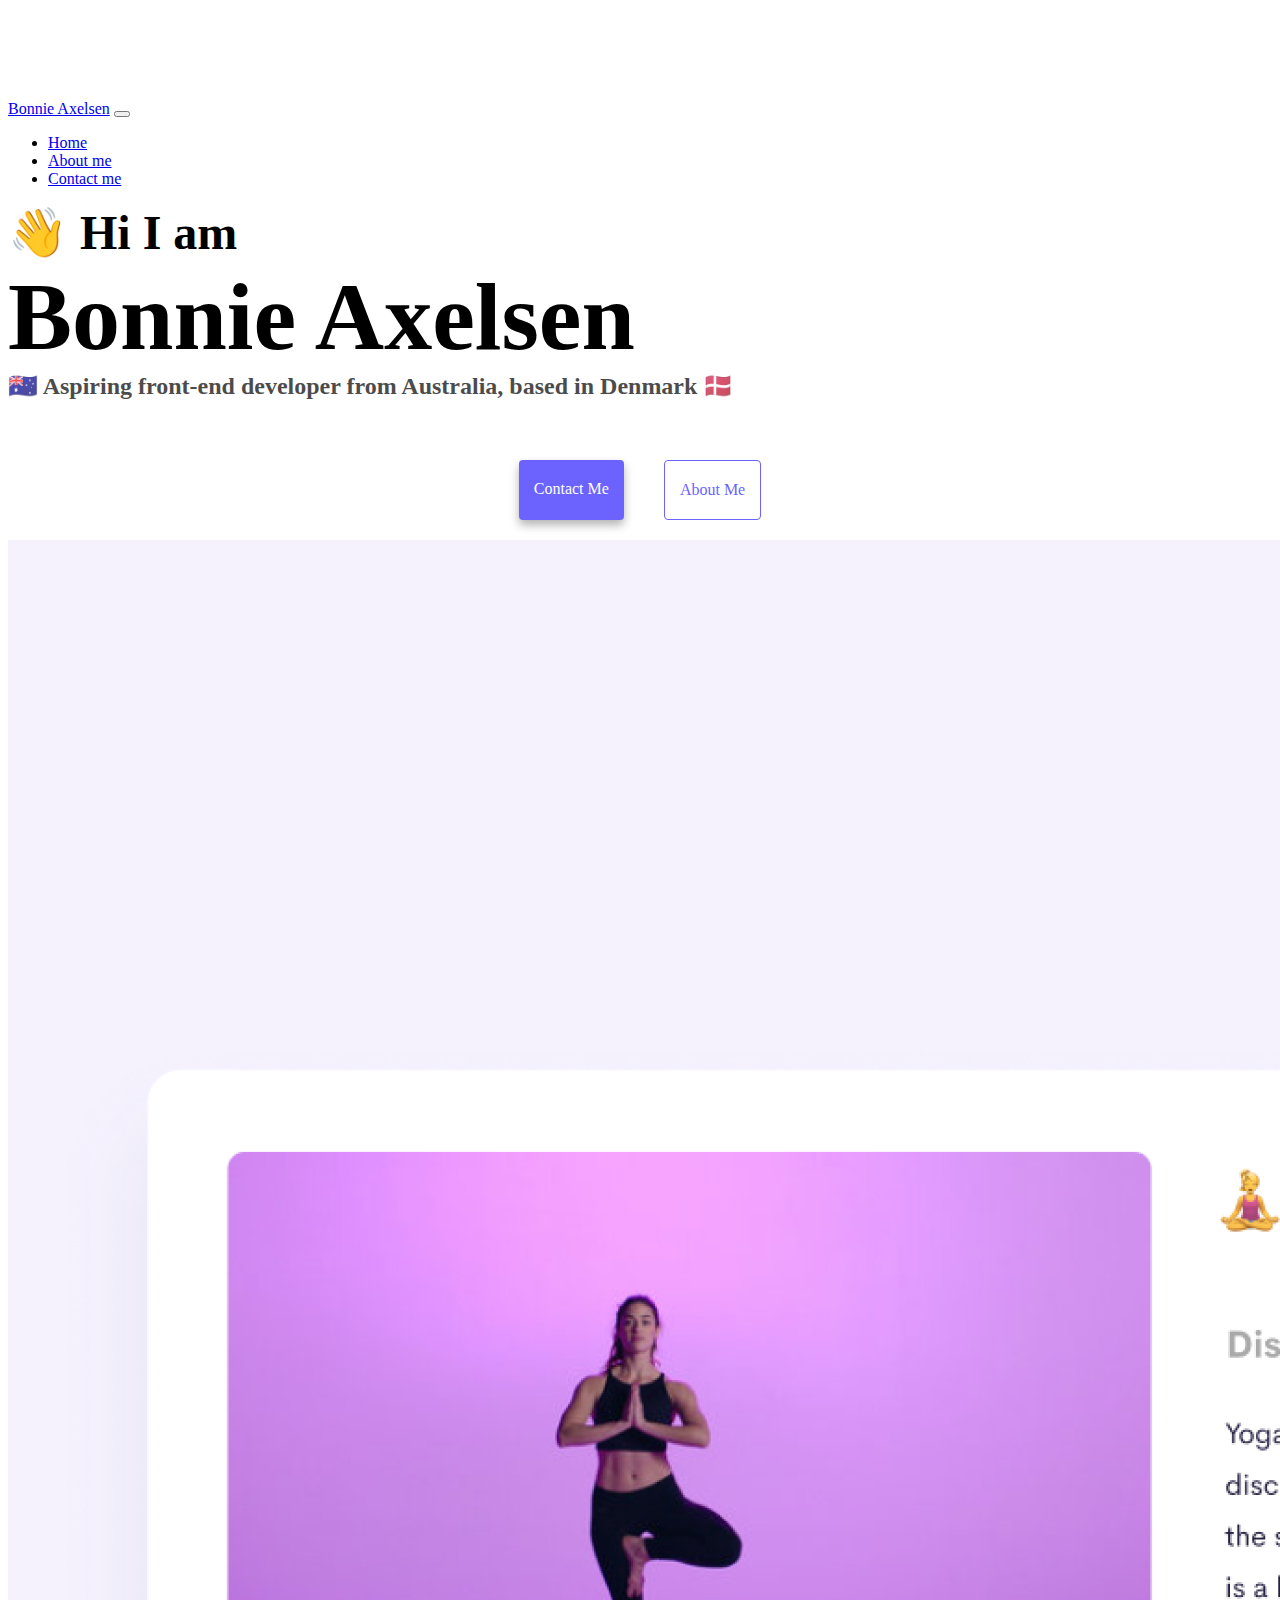
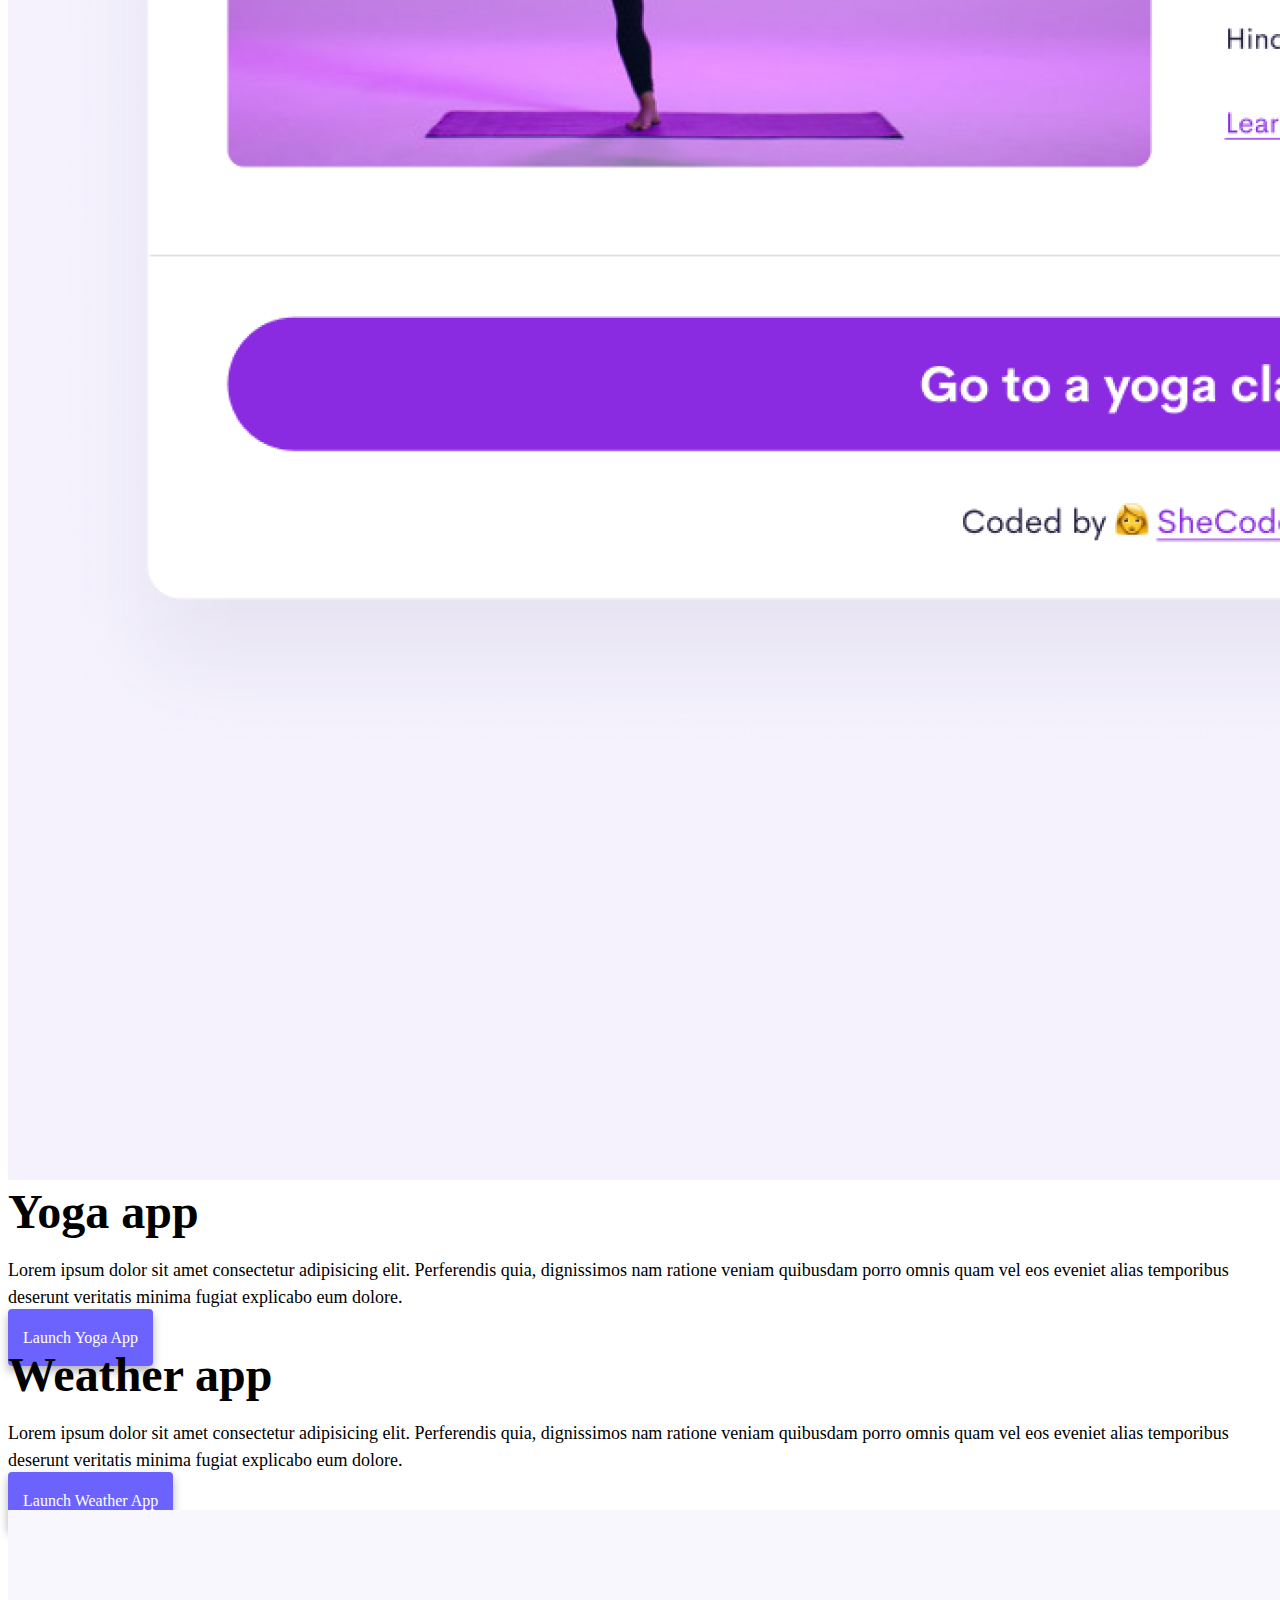
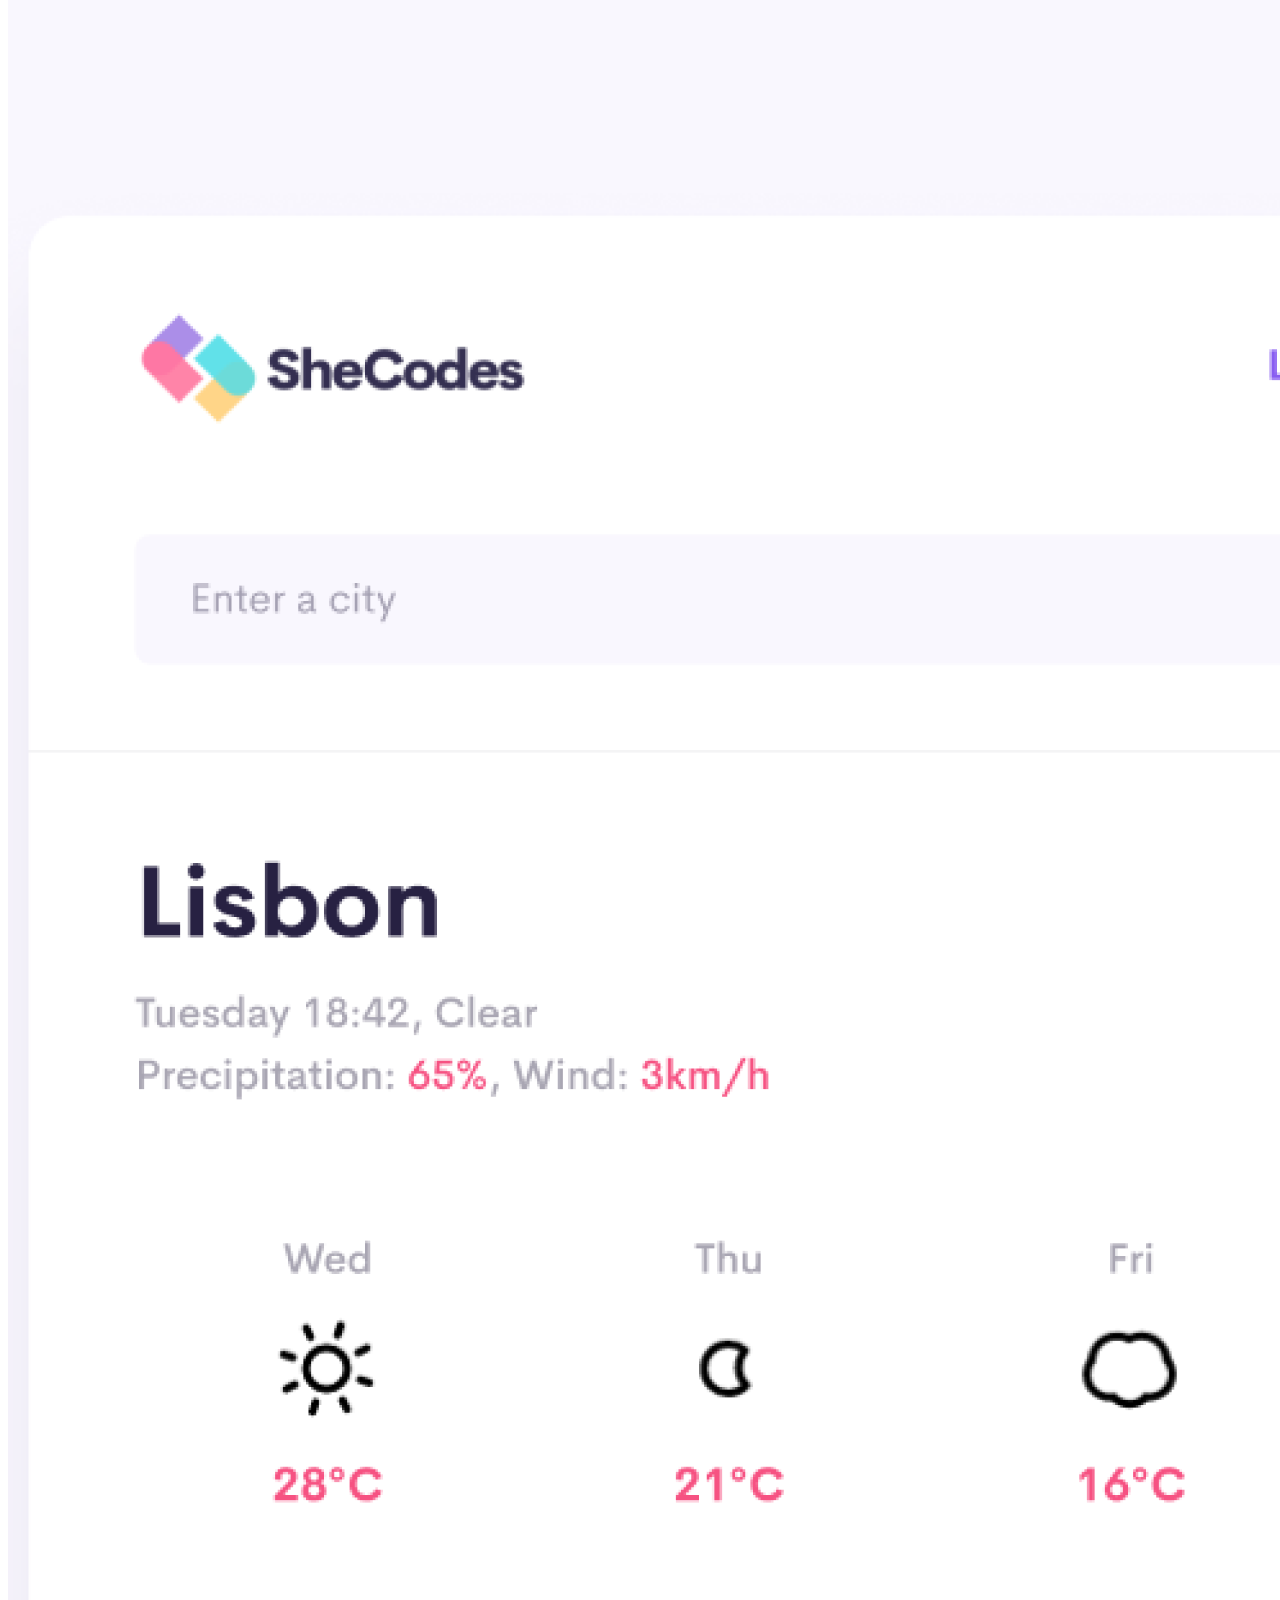
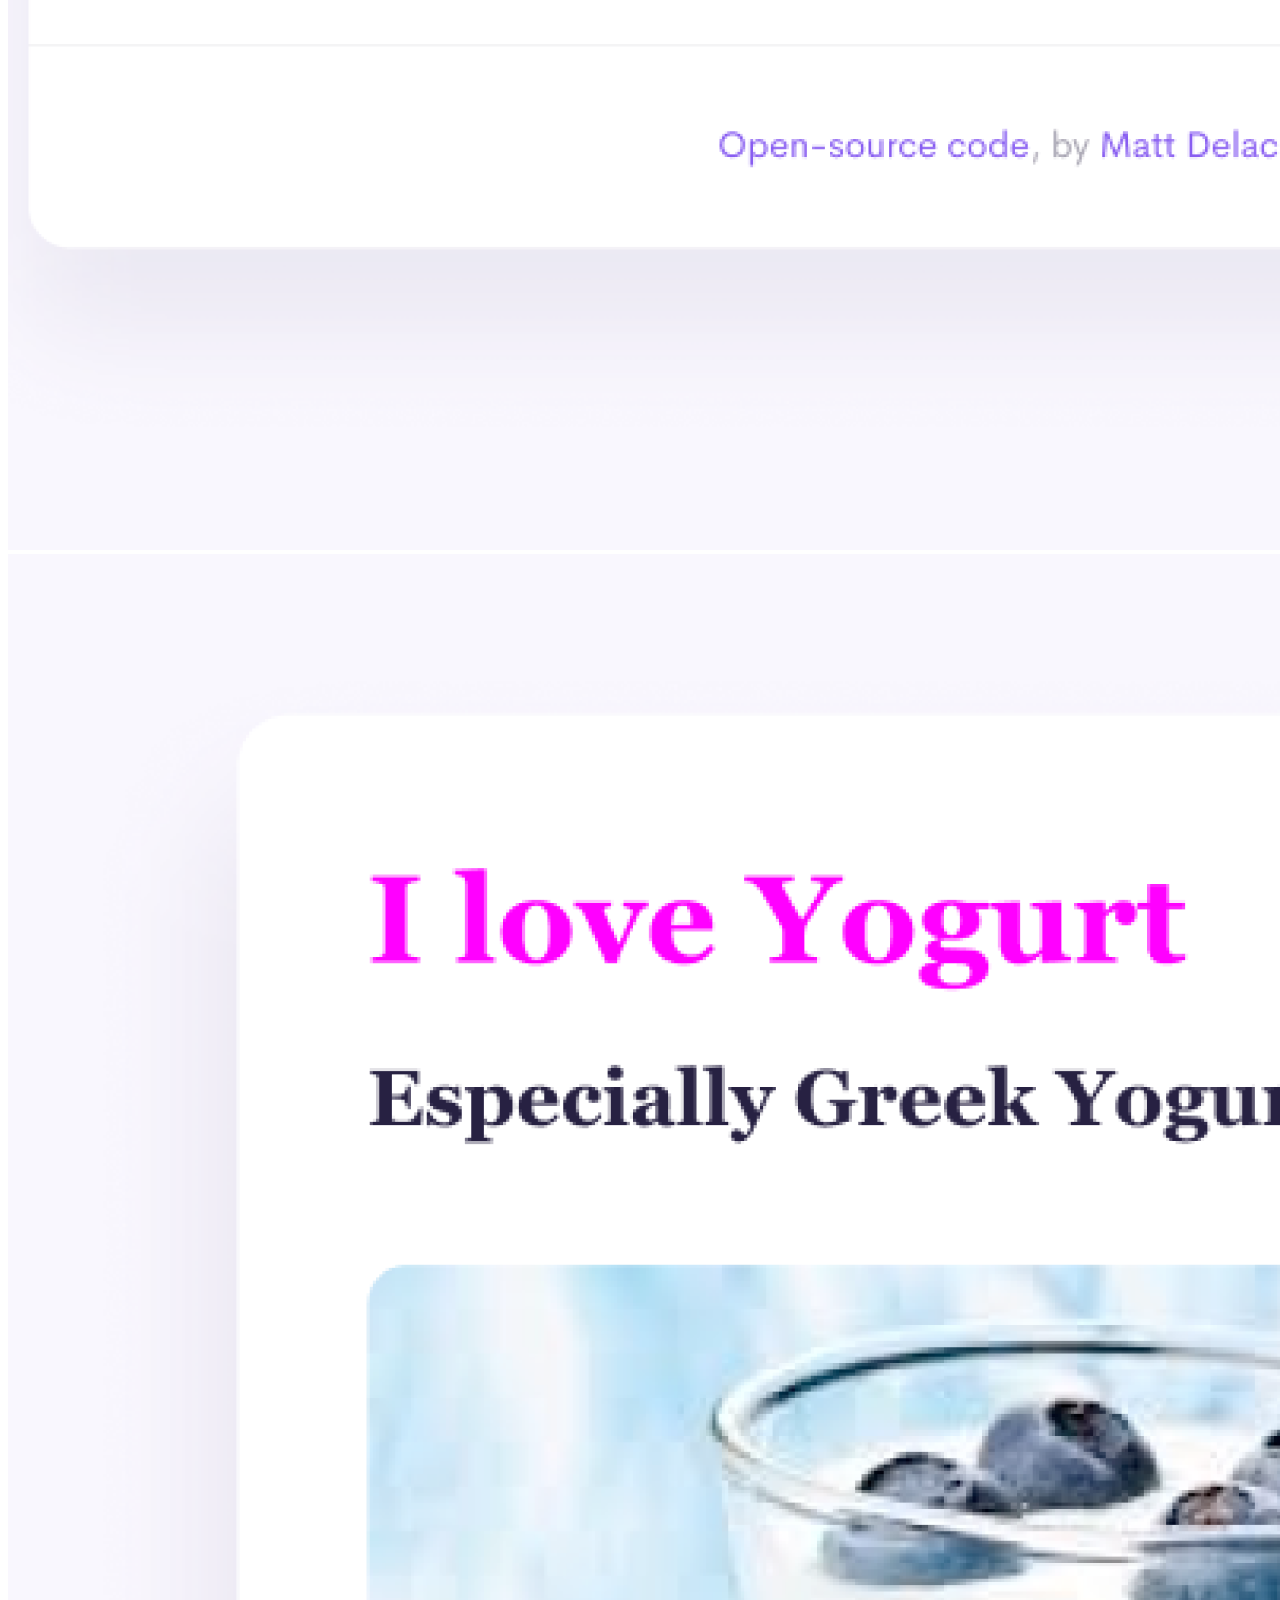
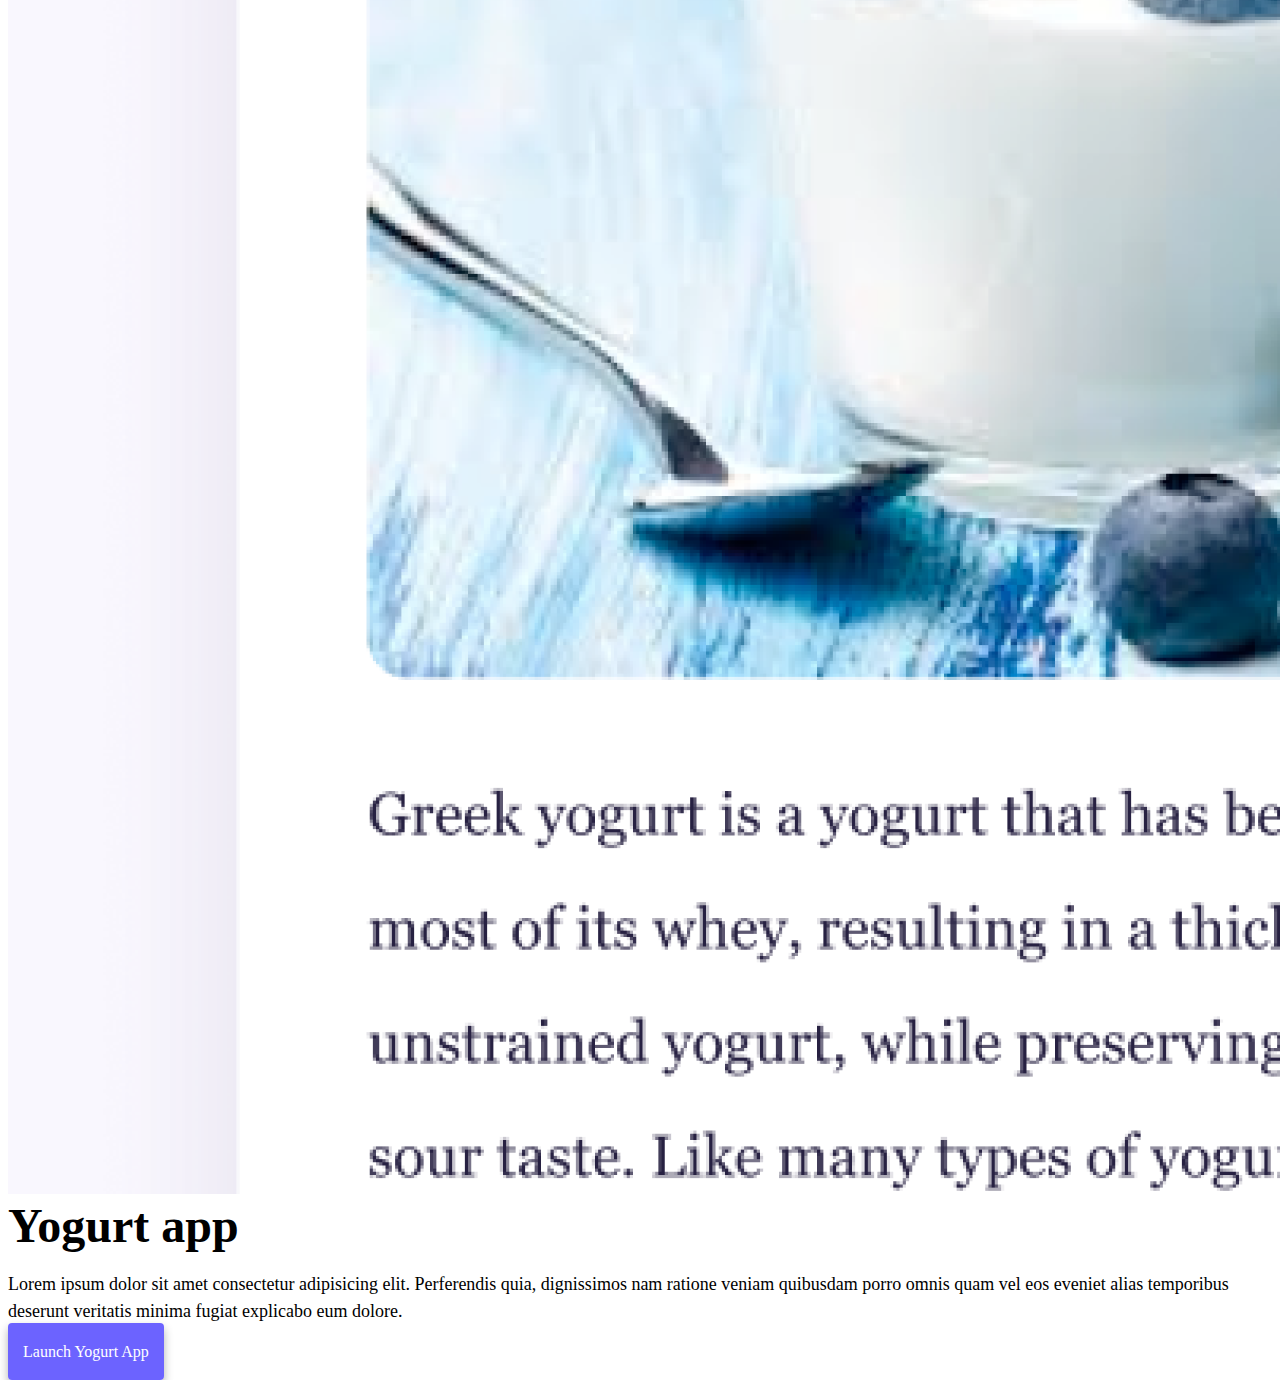
==== index.html @ fdb9f760 "Copied code from code sandbox" ====
<!DOCTYPE html>
<html lang="en">

<head>
    <meta charset="UTF-8" />
    <meta http-equiv="X-UA-Compatible" content="IE=edge" />
    <meta name="viewport" content="width=device-width, initial-scale=1.0" />
    <title>Bonnie Axelsen</title>
    <link href="https://cdn.jsdelivr.net/npm/bootstrap@5.1.3/dist/css/bootstrap.min.css" rel="stylesheet"
        integrity="sha384-1BmE4kWBq78iYhFldvKuhfTAU6auU8tT94WrHftjDbrCEXSU1oBoqyl2QvZ6jIW3" crossorigin="anonymous" />
    <script src="https://cdn.jsdelivr.net/npm/bootstrap@5.1.3/dist/js/bootstrap.bundle.min.js"
        integrity="sha384-ka7Sk0Gln4gmtz2MlQnikT1wXgYsOg+OMhuP+IlRH9sENBO0LRn5q+8nbTov4+1p"
        crossorigin="anonymous"></script>
    <link rel="stylesheet" href="style.css" />
</head>

<body>
    <nav class="navbar navbar-expand-lg navbar-light bg-light fixed-top">
        <div class="container">
            <a class="navbar-brand" href="index.html">Bonnie Axelsen</a>
            <button class="navbar-toggler" type="button" data-bs-toggle="collapse" data-bs-target="#navbarNav"
                aria-controls="navbarNav" aria-expanded="false" aria-label="Toggle navigation">
                <span class="navbar-toggler-icon"></span>
            </button>
            <div class="collapse navbar-collapse" id="navbarNav">
                <ul class="navbar-nav">
                    <li class="nav-item">
                        <a class="nav-link active" aria-current="page" href="index.html">Home</a>
                    </li>
                    <li class="nav-item">
                        <a class="nav-link" href="about.html">About me</a>
                    </li>
                    <li class="nav-item">
                        <a class="nav-link" href="about.html#contact">Contact me</a>
                    </li>
                </ul>
            </div>
        </div>
    </nav>
    <h2 class="text-center">👋 Hi I am</h2>
    <h1 class="text-center">Bonnie Axelsen</h1>
    <h3 class="text-center">
        <span class="country-code">🇦🇺</span>
        Aspiring front-end developer from Australia, based in Denmark
        <span class="country-code">🇩🇰</span>
    </h3>
    <div class="navigation-links mb-5">
        <a href="about.html#contact" class="primary-link">Contact me</a>
        <a href="about.html" class="secondary-link">About me</a>
    </div>
    <div class="container">
        <div class="row">
            <div class="col-md-6">
                <img src="images/yoga.png" class="img-fluid rounded" />
            </div>
            <div class="col-md-6">
                <h2 class="mb-3">Yoga app</h2>
                <p>
                    Lorem ipsum dolor sit amet consectetur adipisicing elit. Perferendis
                    quia, dignissimos nam ratione veniam quibusdam porro omnis quam vel
                    eos eveniet alias temporibus deserunt veritatis minima fugiat
                    explicabo eum dolore.
                </p>
                <div class="mt-5">
                    <a href="#" class="primary-link">Launch Yoga App</a>
                </div>
            </div>
        </div>
        <div class="row mt-5">
            <div class="col-md-6">
                <h2 class="mb-3">Weather app</h2>
                <p>
                    Lorem ipsum dolor sit amet consectetur adipisicing elit. Perferendis
                    quia, dignissimos nam ratione veniam quibusdam porro omnis quam vel
                    eos eveniet alias temporibus deserunt veritatis minima fugiat
                    explicabo eum dolore.
                </p>
                <div class="mb-5 mt-5">
                    <a href="#" class="primary-link">Launch Weather App</a>
                </div>
            </div>
            <div class="col-md-6">
                <img src="images/weather.png" class="img-fluid rounded" />
            </div>
        </div>
        <div class="row mt-5">
            <div class="col-md-6">
                <img src="images/yogurt.png" class="img-fluid rounded" />
            </div>
            <div class="col-md-6">
                <h2 class="mb-3">Yogurt app</h2>
                <p>
                    Lorem ipsum dolor sit amet consectetur adipisicing elit. Perferendis
                    quia, dignissimos nam ratione veniam quibusdam porro omnis quam vel
                    eos eveniet alias temporibus deserunt veritatis minima fugiat
                    explicabo eum dolore.
                </p>
                <div class="mt-5">
                    <a href="#" class="primary-link">Launch Yogurt App</a>
                </div>
            </div>
        </div>
    </div>
</body>

</html>
---- style.css ----
:root {
  --primary-color: #6c63ff;
  --secondary-color: #f5f2fe;
  --box-shadow: 0 5px 10px rgba(0, 0, 0, 0.3);
}

body {
  margin-top: 100px;
}

h1,
h2,
h3 {
  margin: 0;
}

h1 {
  font-size: 96px;
}

h2 {
  font-size: 48px;
}

h3 {
  font-size: 24px;
  opacity: 0.7;
}

p {
  font-size: 18px;
  line-height: 1.5;
}

.country-code {
  color: var(--primary-color);
}

.navigation-links {
  display: flex;
  margin-top: 40px;
  justify-content: center;
}

.navigation-links a {
  margin: 20px;
}

.primary-link {
  border-radius: 4px;
  padding: 20px 15px;
  text-decoration: none;
  text-transform: capitalize;
  background: var(--primary-color);
  box-shadow: var(--box-shadow);
  color: white;
}

.secondary-link {
  border-radius: 4px;
  padding: 20px 15px;
  text-decoration: none;
  text-transform: capitalize;
  color: var(--primary-color);
  border: 1px solid var(--primary-color);
}

.homepage-link {
  color: var(--primary-color);
  text-align: center;
  display: block;
}

.about-paragraphs {
  margin: 30px 0;
}

.about-paragraphs p {
  margin: 10px;
}

.email-link {
  display: flex;
  justify-content: center;
  color: var(--primary-color);
  font-size: 28px;
  text-decoration: none;
}

.email-link:hover {
  text-decoration: underline;
}
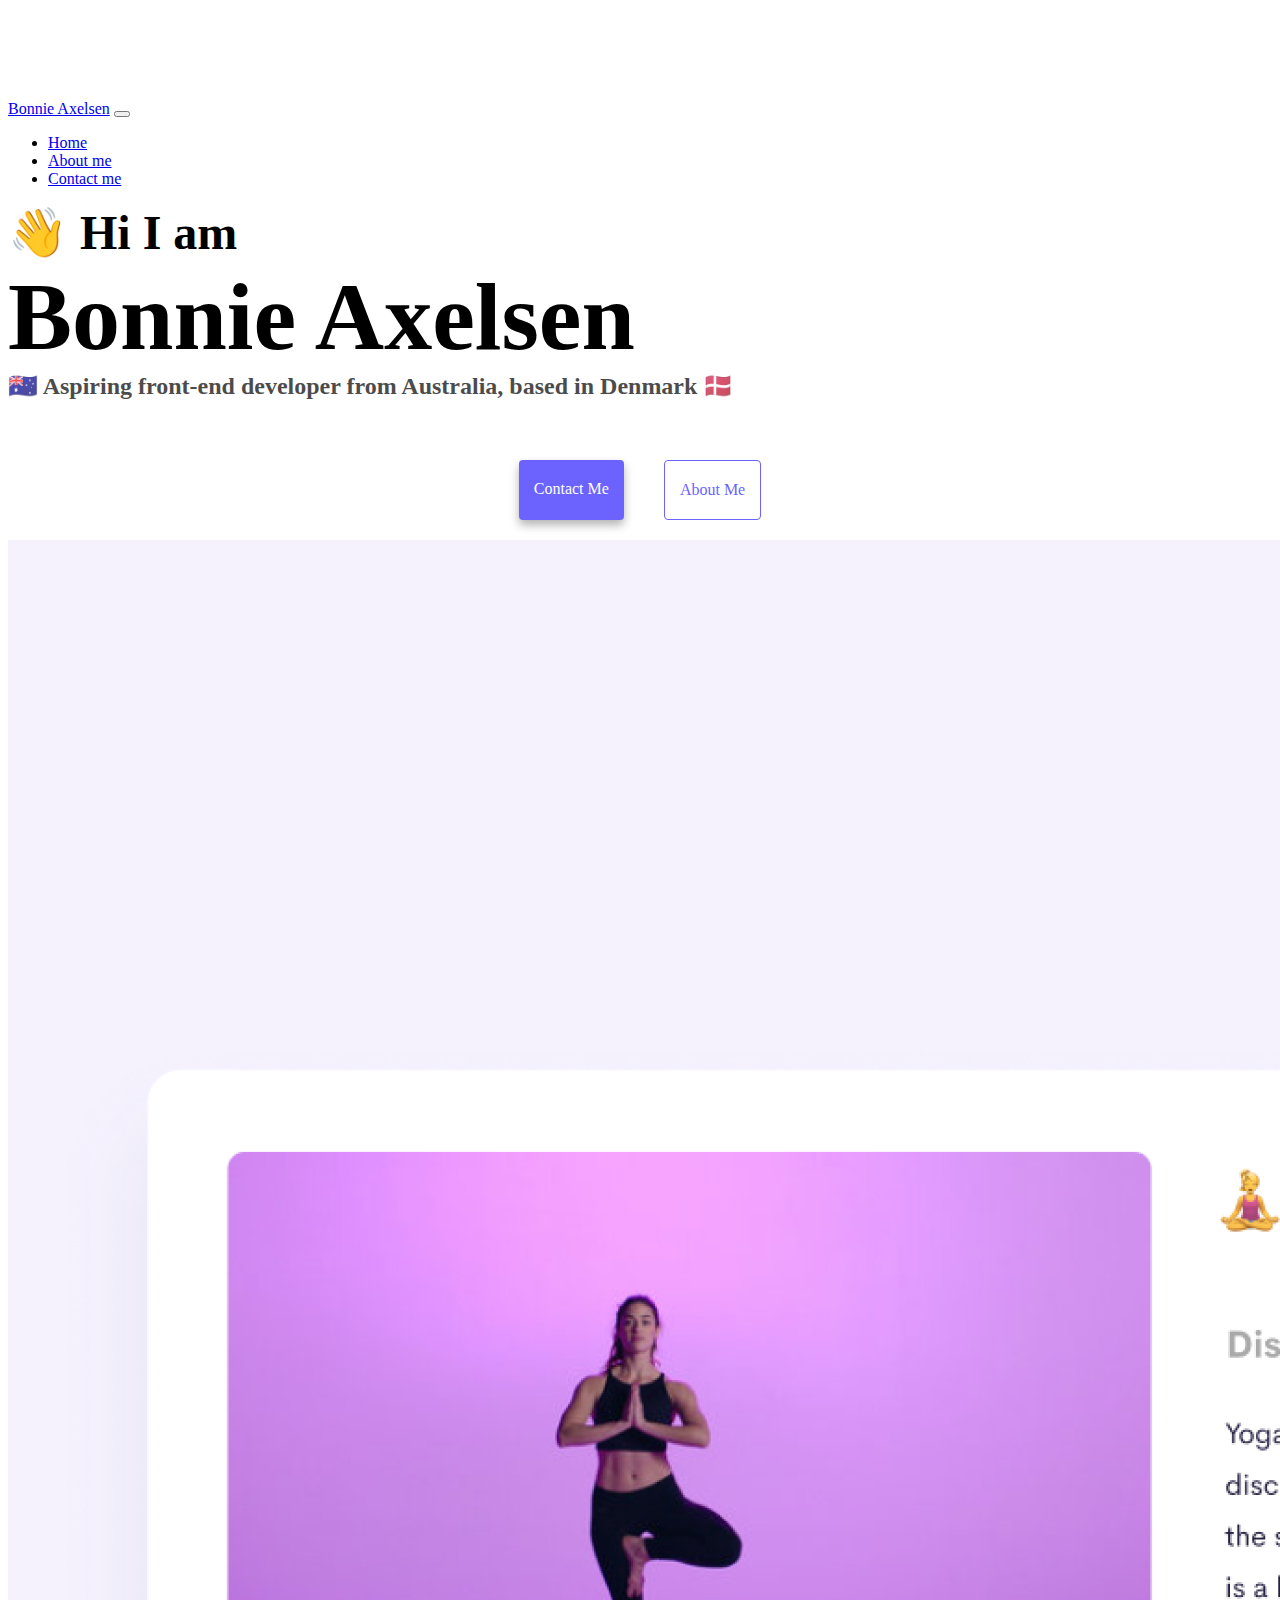
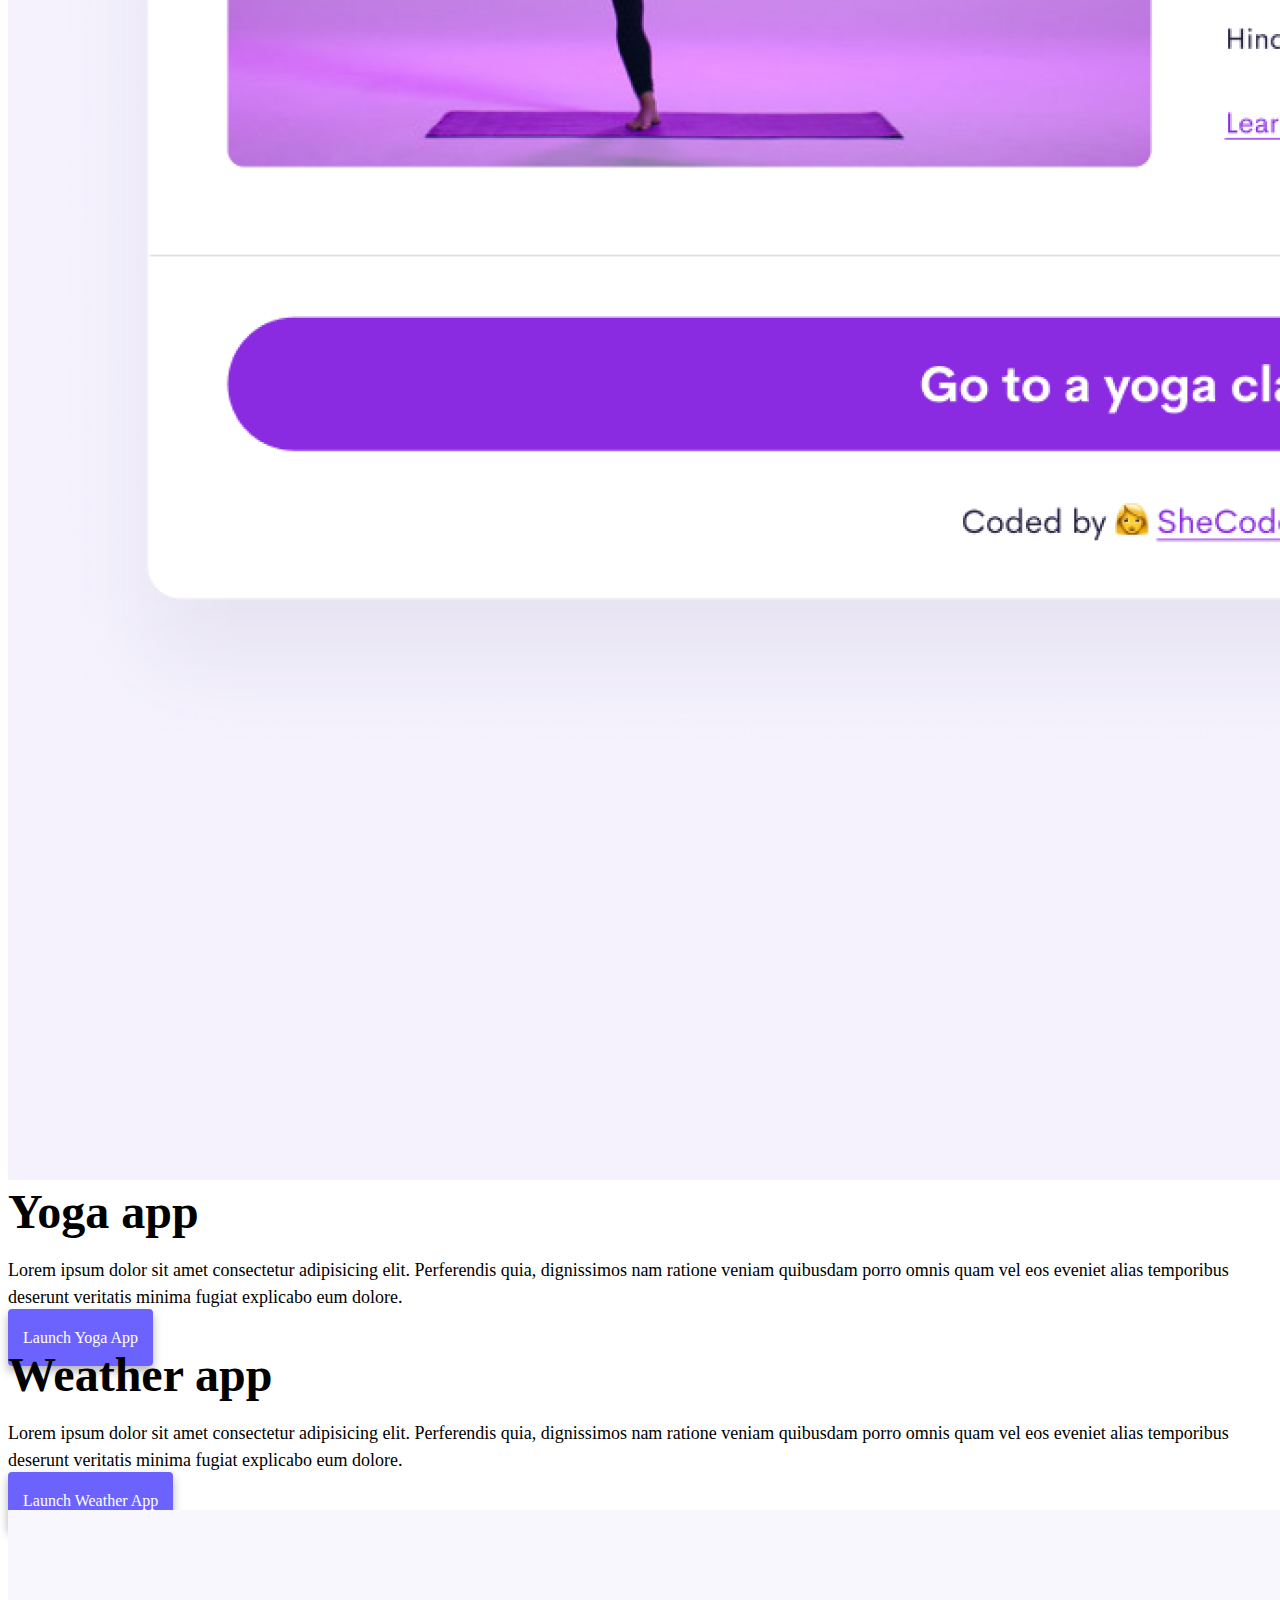
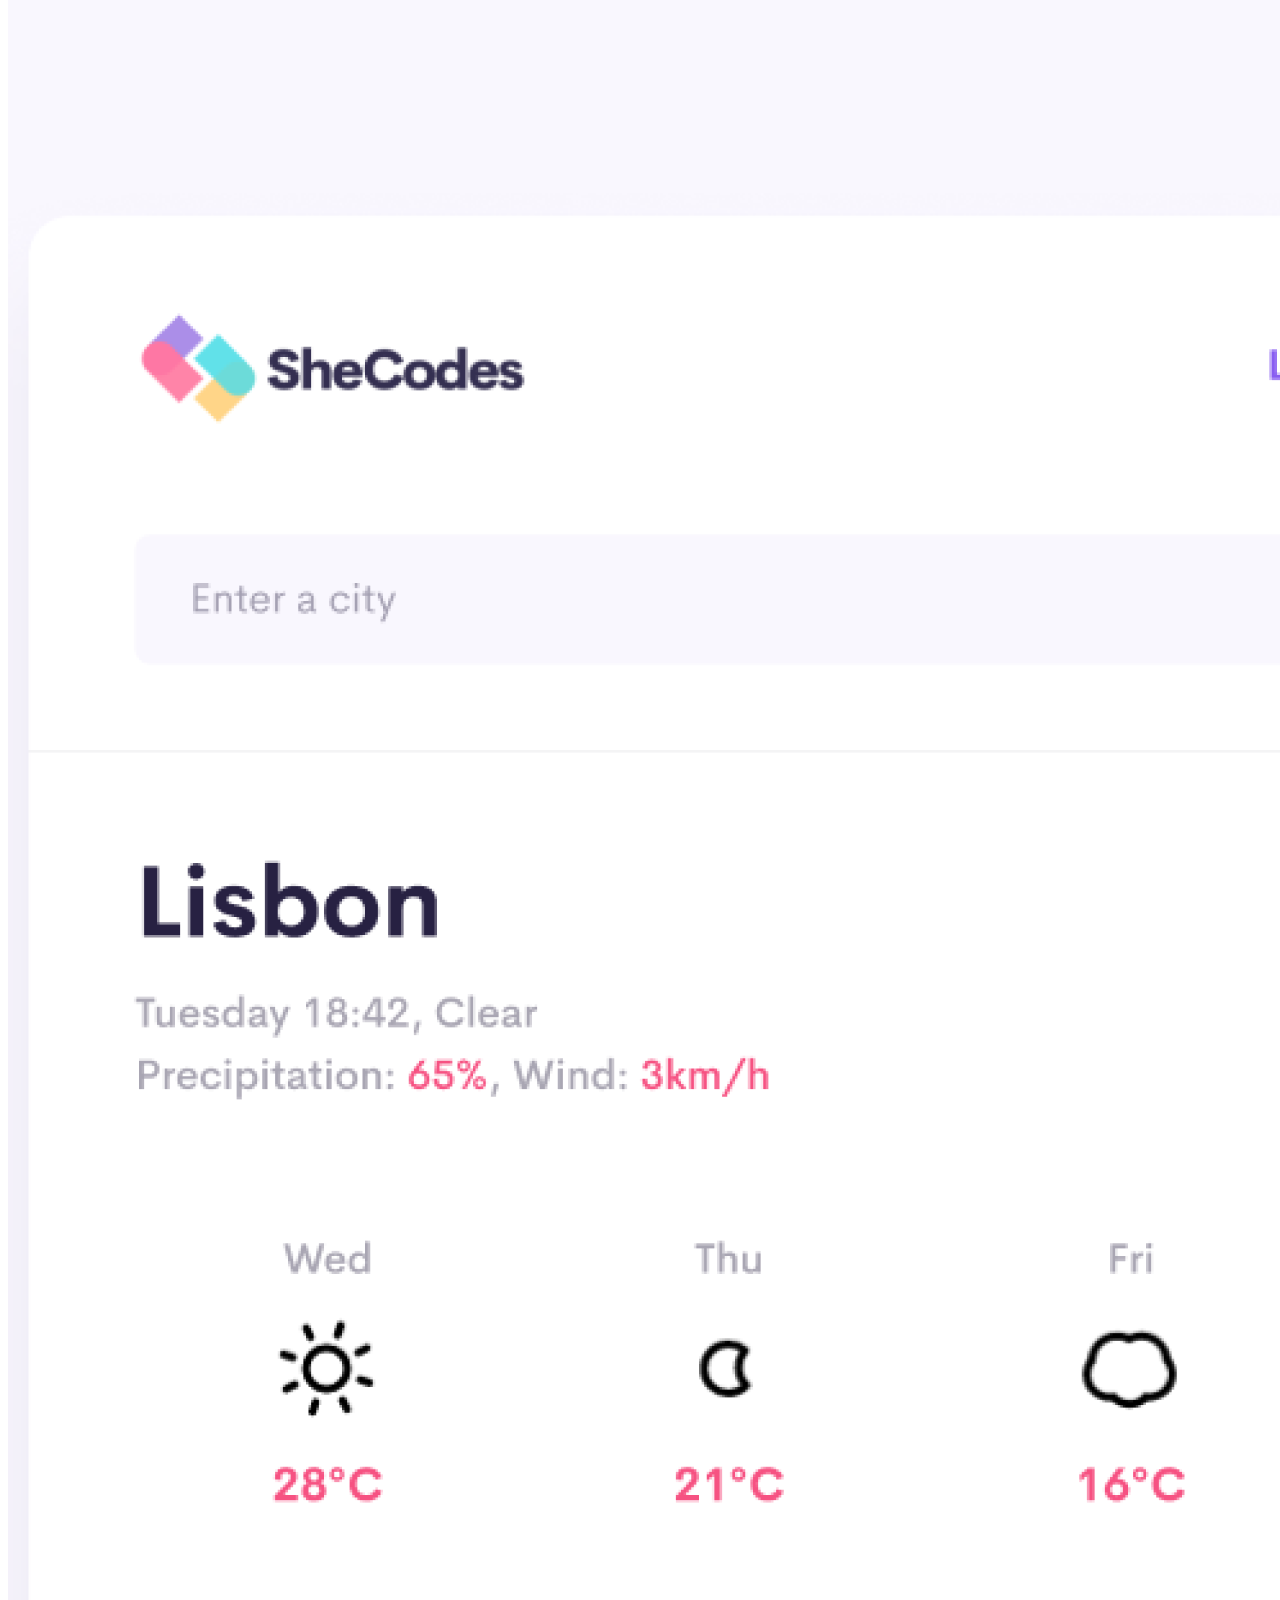
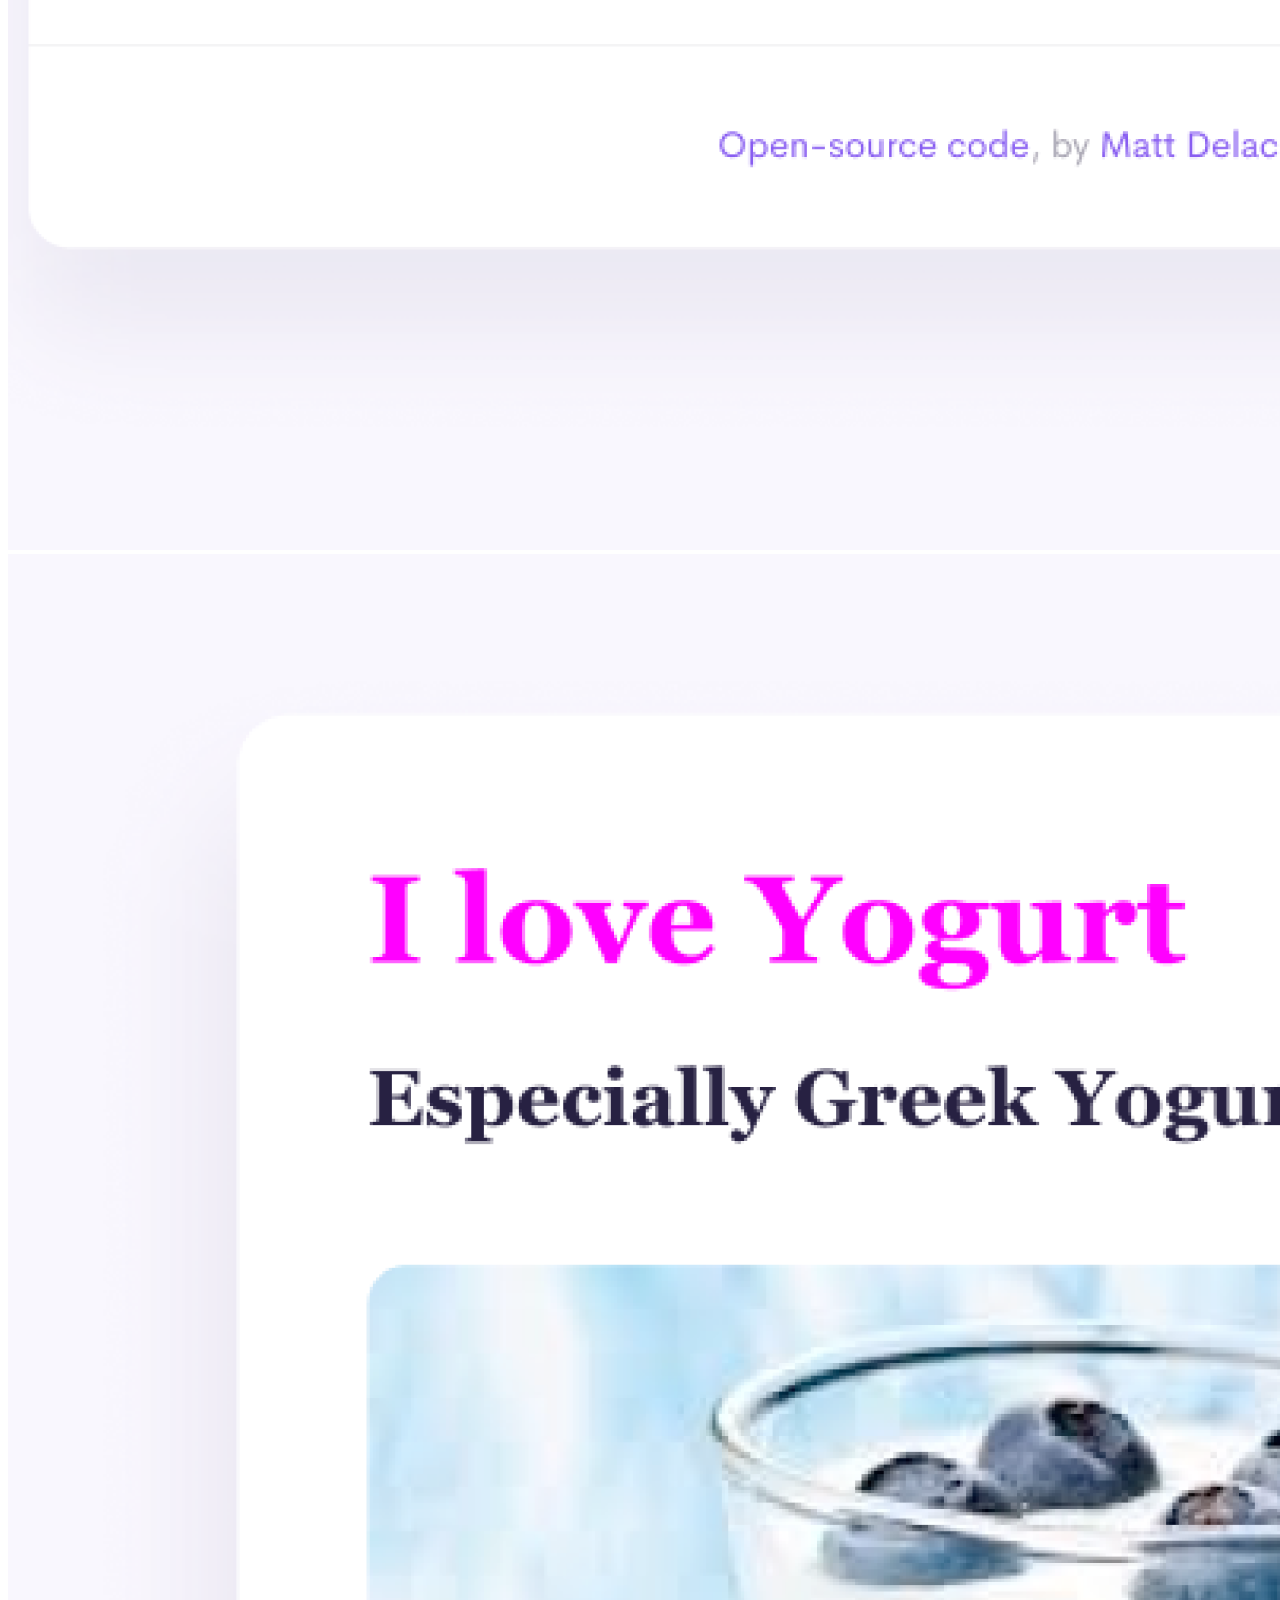
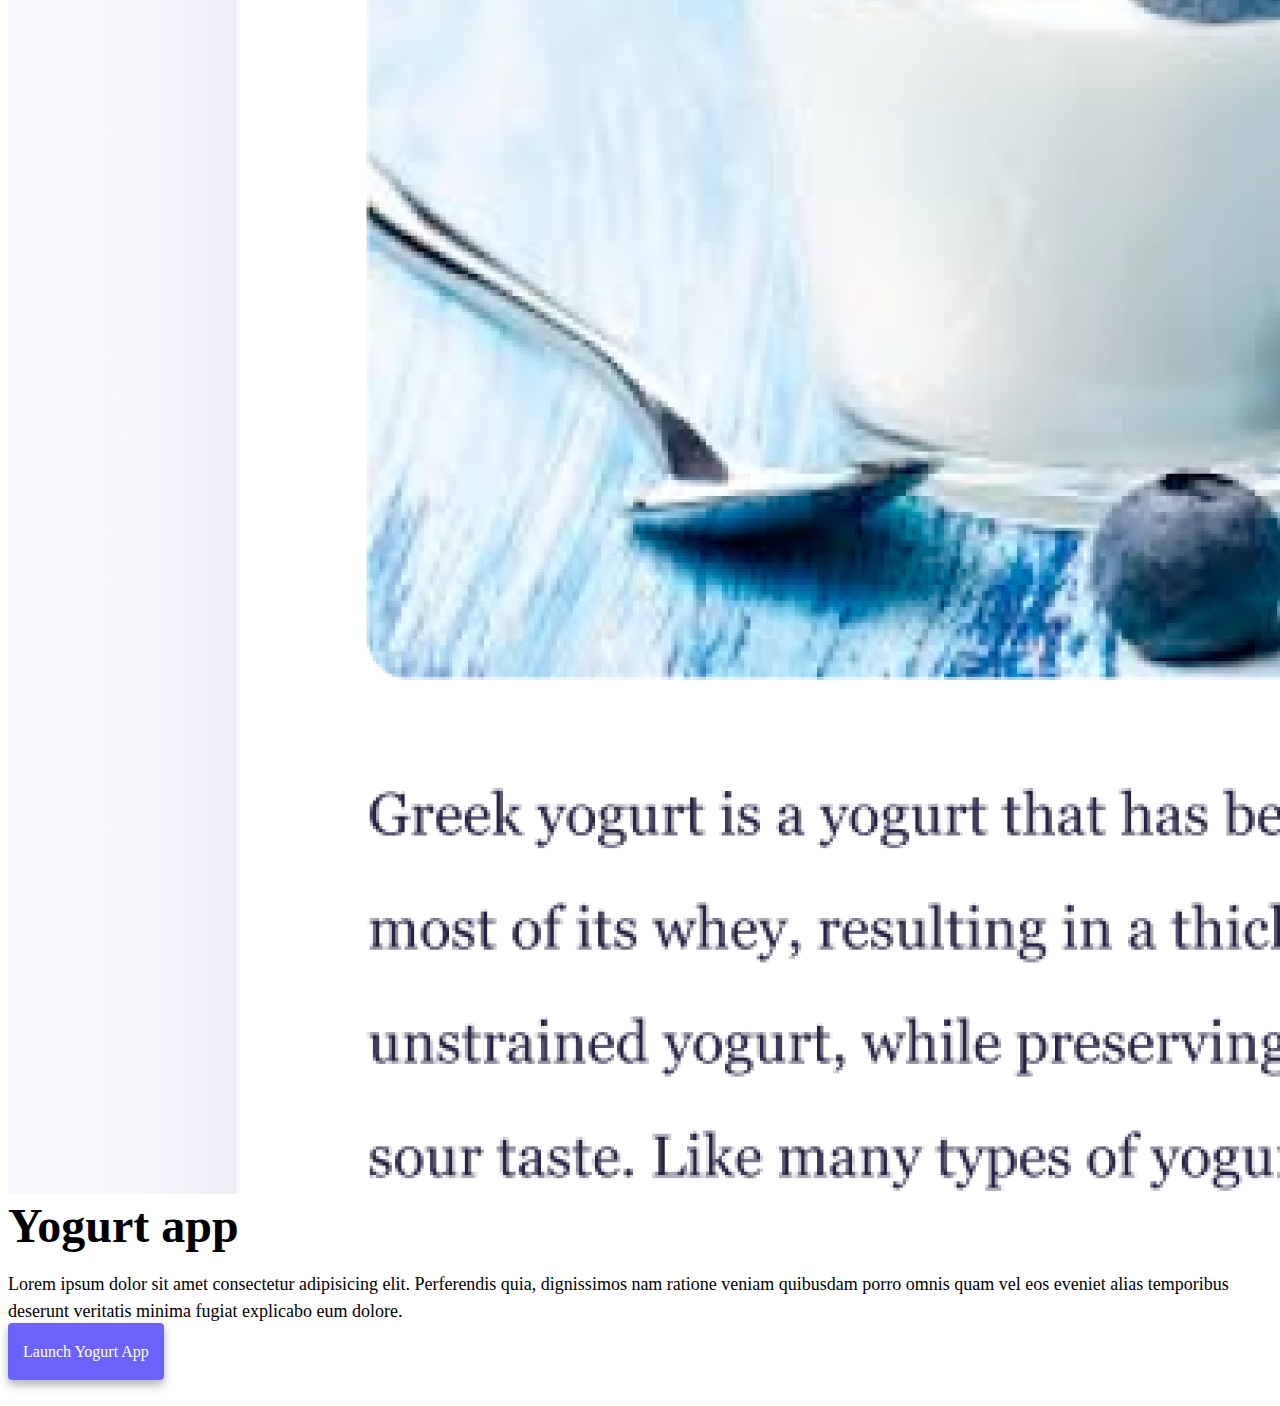
==== commit 166235d8: "Edited alt text for SEO, added CSS media query to make site more responsive" ====
--- a/index.html
+++ b/index.html
@@ -5,7 +5,8 @@
     <meta charset="UTF-8" />
     <meta http-equiv="X-UA-Compatible" content="IE=edge" />
     <meta name="viewport" content="width=device-width, initial-scale=1.0" />
-    <title>Bonnie Axelsen</title>
+    <meta name="description" content="Click here to see Advanced tool from SheCodes.io">
+    <title>Bonnie Axelsen - Advanced tools</title>
     <link href="https://cdn.jsdelivr.net/npm/bootstrap@5.1.3/dist/css/bootstrap.min.css" rel="stylesheet"
         integrity="sha384-1BmE4kWBq78iYhFldvKuhfTAU6auU8tT94WrHftjDbrCEXSU1oBoqyl2QvZ6jIW3" crossorigin="anonymous" />
     <script src="https://cdn.jsdelivr.net/npm/bootstrap@5.1.3/dist/js/bootstrap.bundle.min.js"
@@ -51,7 +52,7 @@
     <div class="container">
         <div class="row">
             <div class="col-md-6">
-                <img src="images/yoga.png" class="img-fluid rounded" />
+                <img src="images/yoga.png" class="img-fluid rounded" alt="yoga-page-acreenshot-Bonnie-Axelsen" />
             </div>
             <div class="col-md-6">
                 <h2 class="mb-3">Yoga app</h2>
@@ -80,12 +81,12 @@
                 </div>
             </div>
             <div class="col-md-6">
-                <img src="images/weather.png" class="img-fluid rounded" />
+                <img src="images/weather.png" class="img-fluid rounded" alt="weather-app-acreenshot-Bonnie-Axelsen" />
             </div>
         </div>
         <div class="row mt-5">
             <div class="col-md-6">
-                <img src="images/yogurt.png" class="img-fluid rounded" />
+                <img src="images/yogurt.png" class="img-fluid rounded" alt="yoghurt-page-acreenshot-Bonnie-Axelsen" />
             </div>
             <div class="col-md-6">
                 <h2 class="mb-3">Yogurt app</h2>
@@ -100,6 +101,7 @@
                 </div>
             </div>
         </div>
+        <footer></footer>
     </div>
 </body>
 
--- a/style.css
+++ b/style.css
@@ -90,3 +90,51 @@
 .email-link:hover {
   text-decoration: underline;
 }
+
+footer {
+  margin: 45px 0px;
+}
+
+@media (max-width: 576px) {
+  h1 {
+    font-size: 65px;
+  }
+
+  h2 {
+    font-size: 28px;
+  }
+
+  h3 {
+    margin: 15px;
+    font-size: 20px;
+    opacity: 0.7;
+  }
+
+  p {
+    font-size: 13px;
+    line-height: 1.5;
+  }
+
+  .navigation-links {
+    margin: 0px;
+  }
+
+  .navigation-links a {
+    margin: 15px 15px 0px;
+  }
+
+  .primary-link,
+  .secondary-link {
+    font-size: 11.5px;
+    padding: 15px;
+  }
+
+  .image-fluid {
+    margin: 12px;
+    padding: 0px;
+  }
+
+  .email-link {
+    font-size: 15px;
+  }
+}
